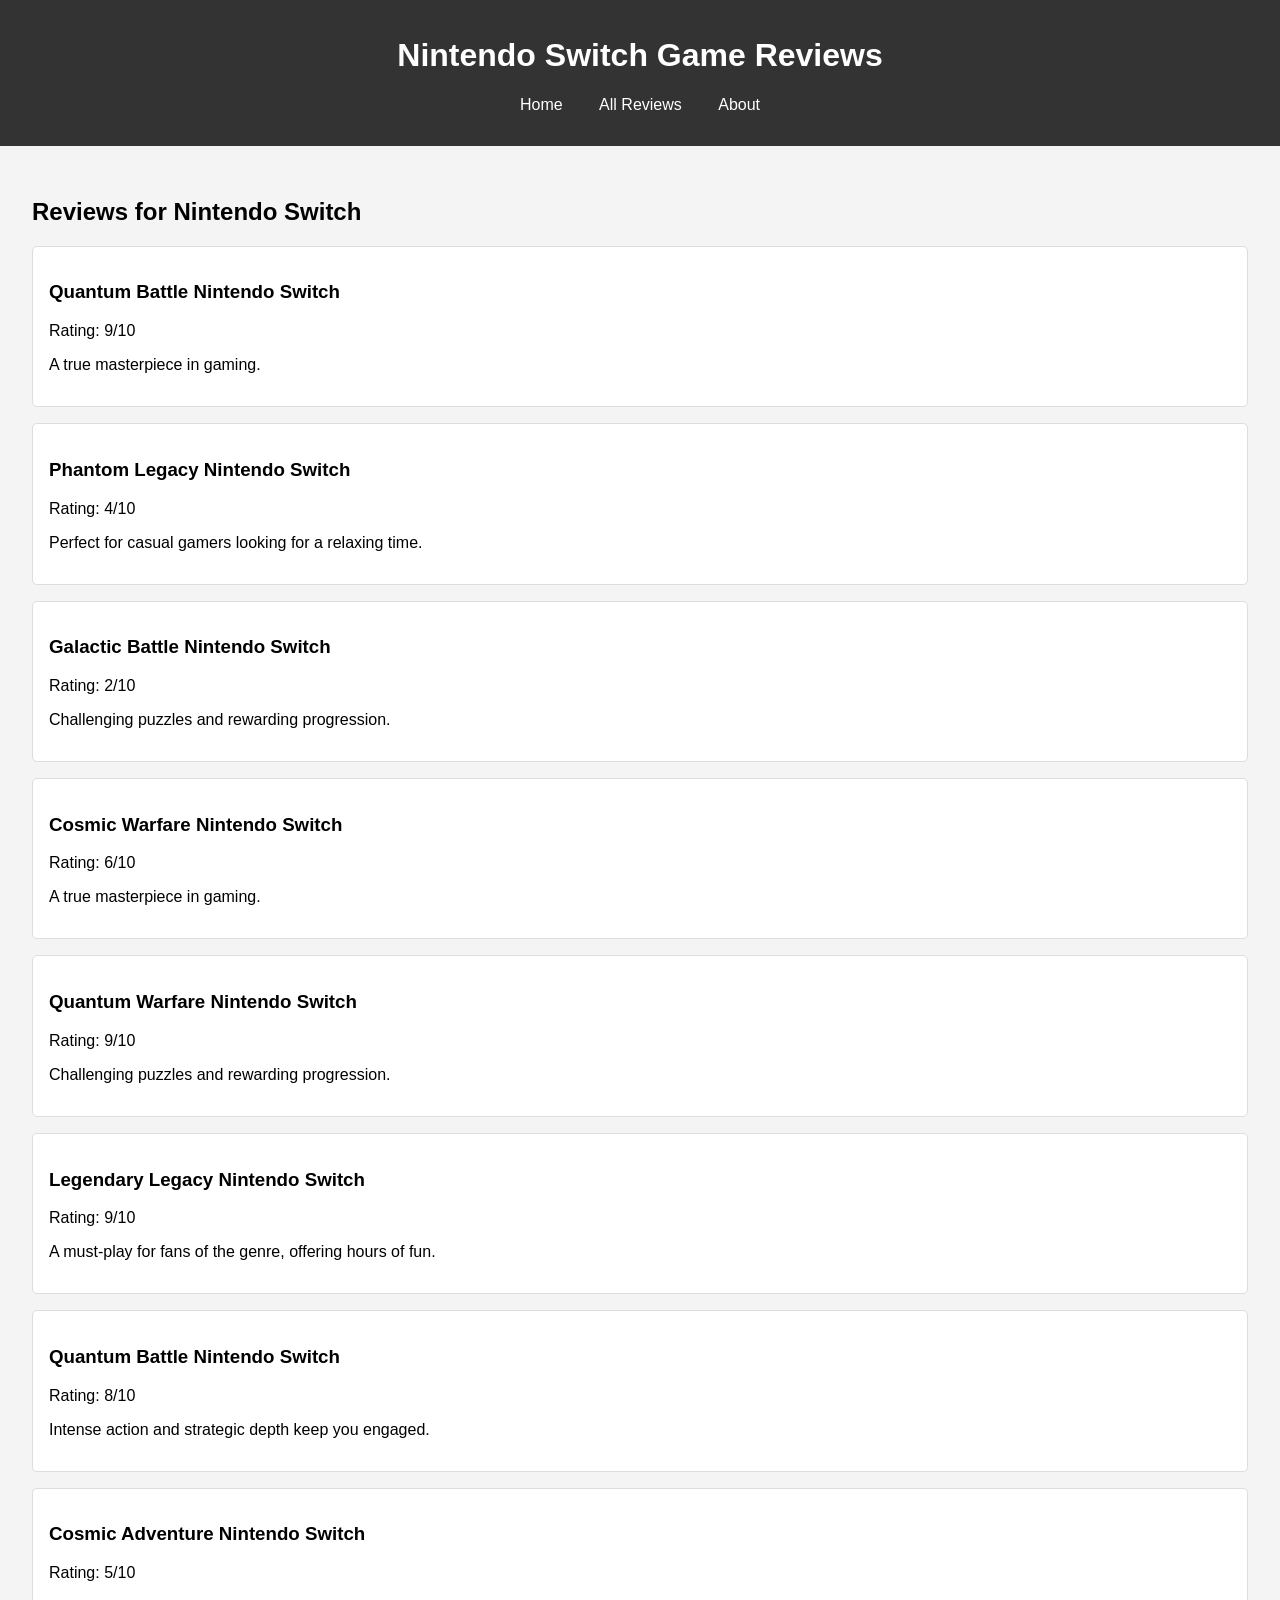
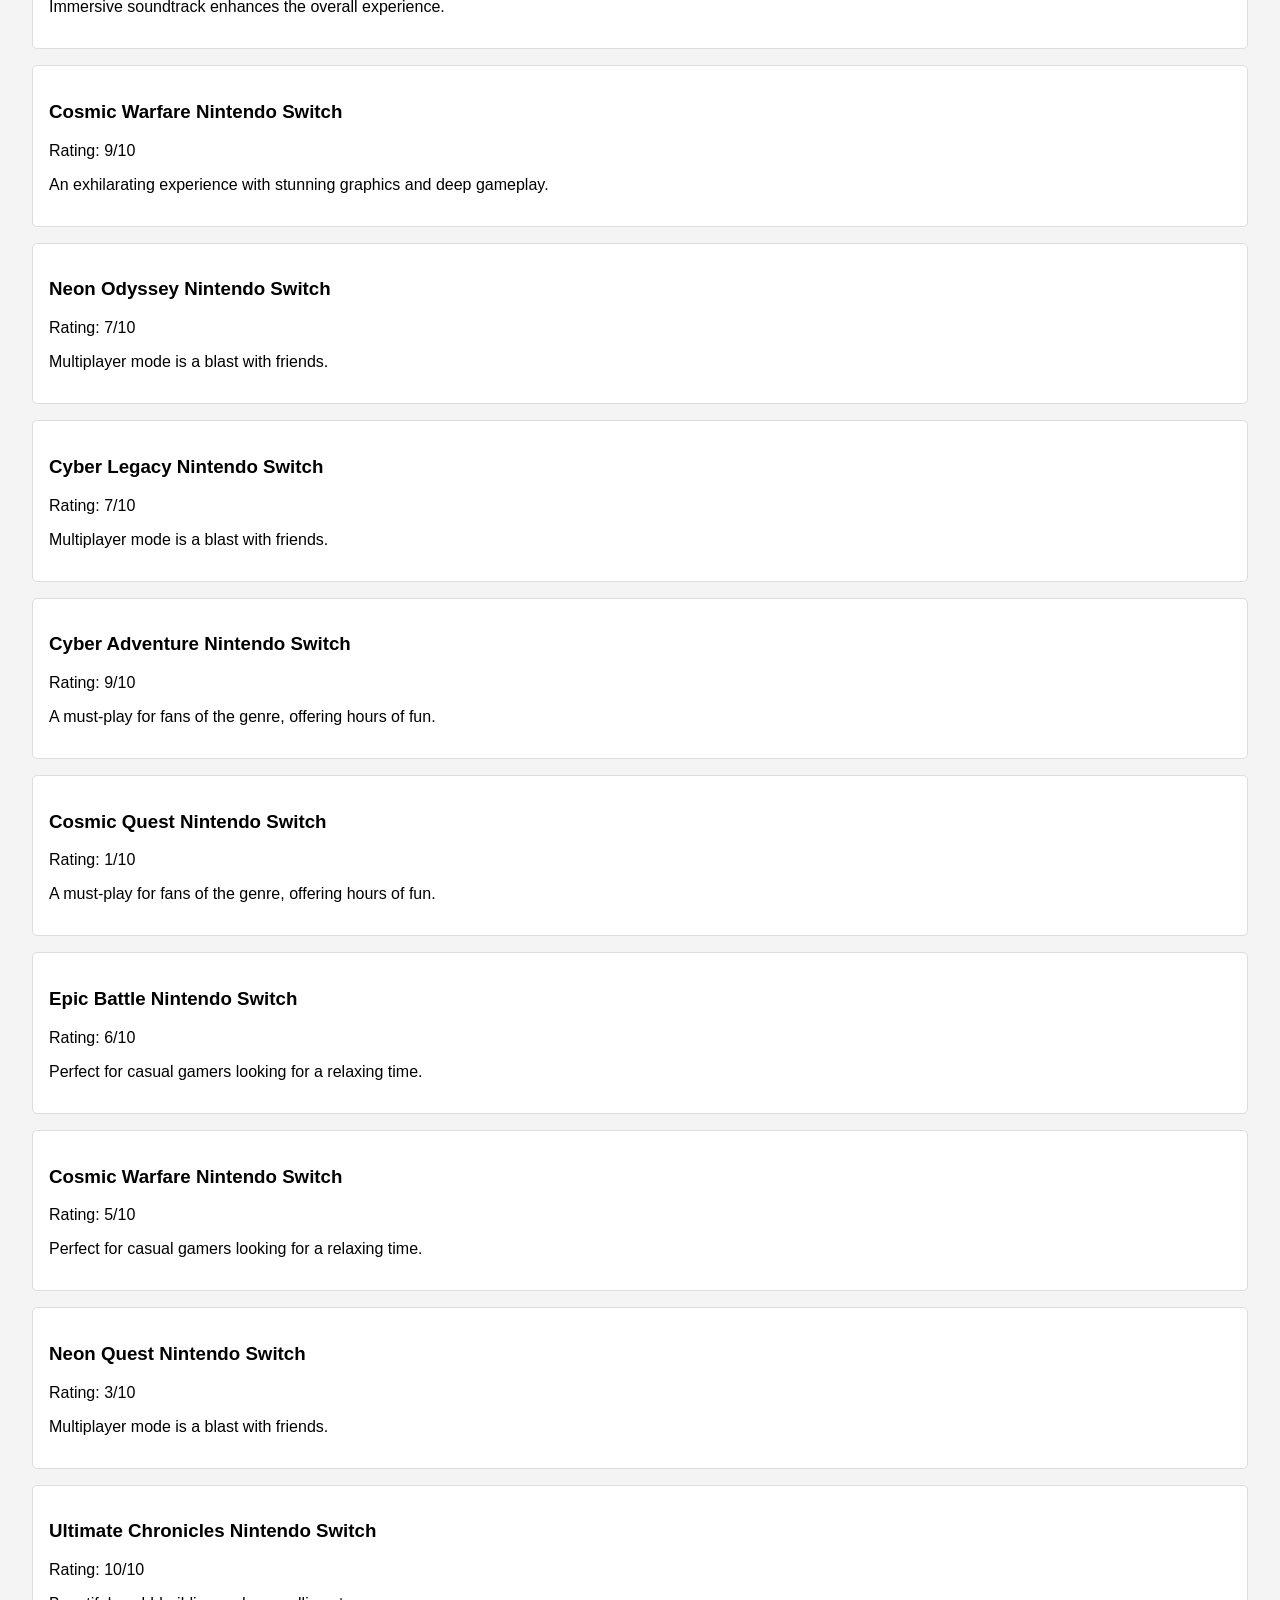
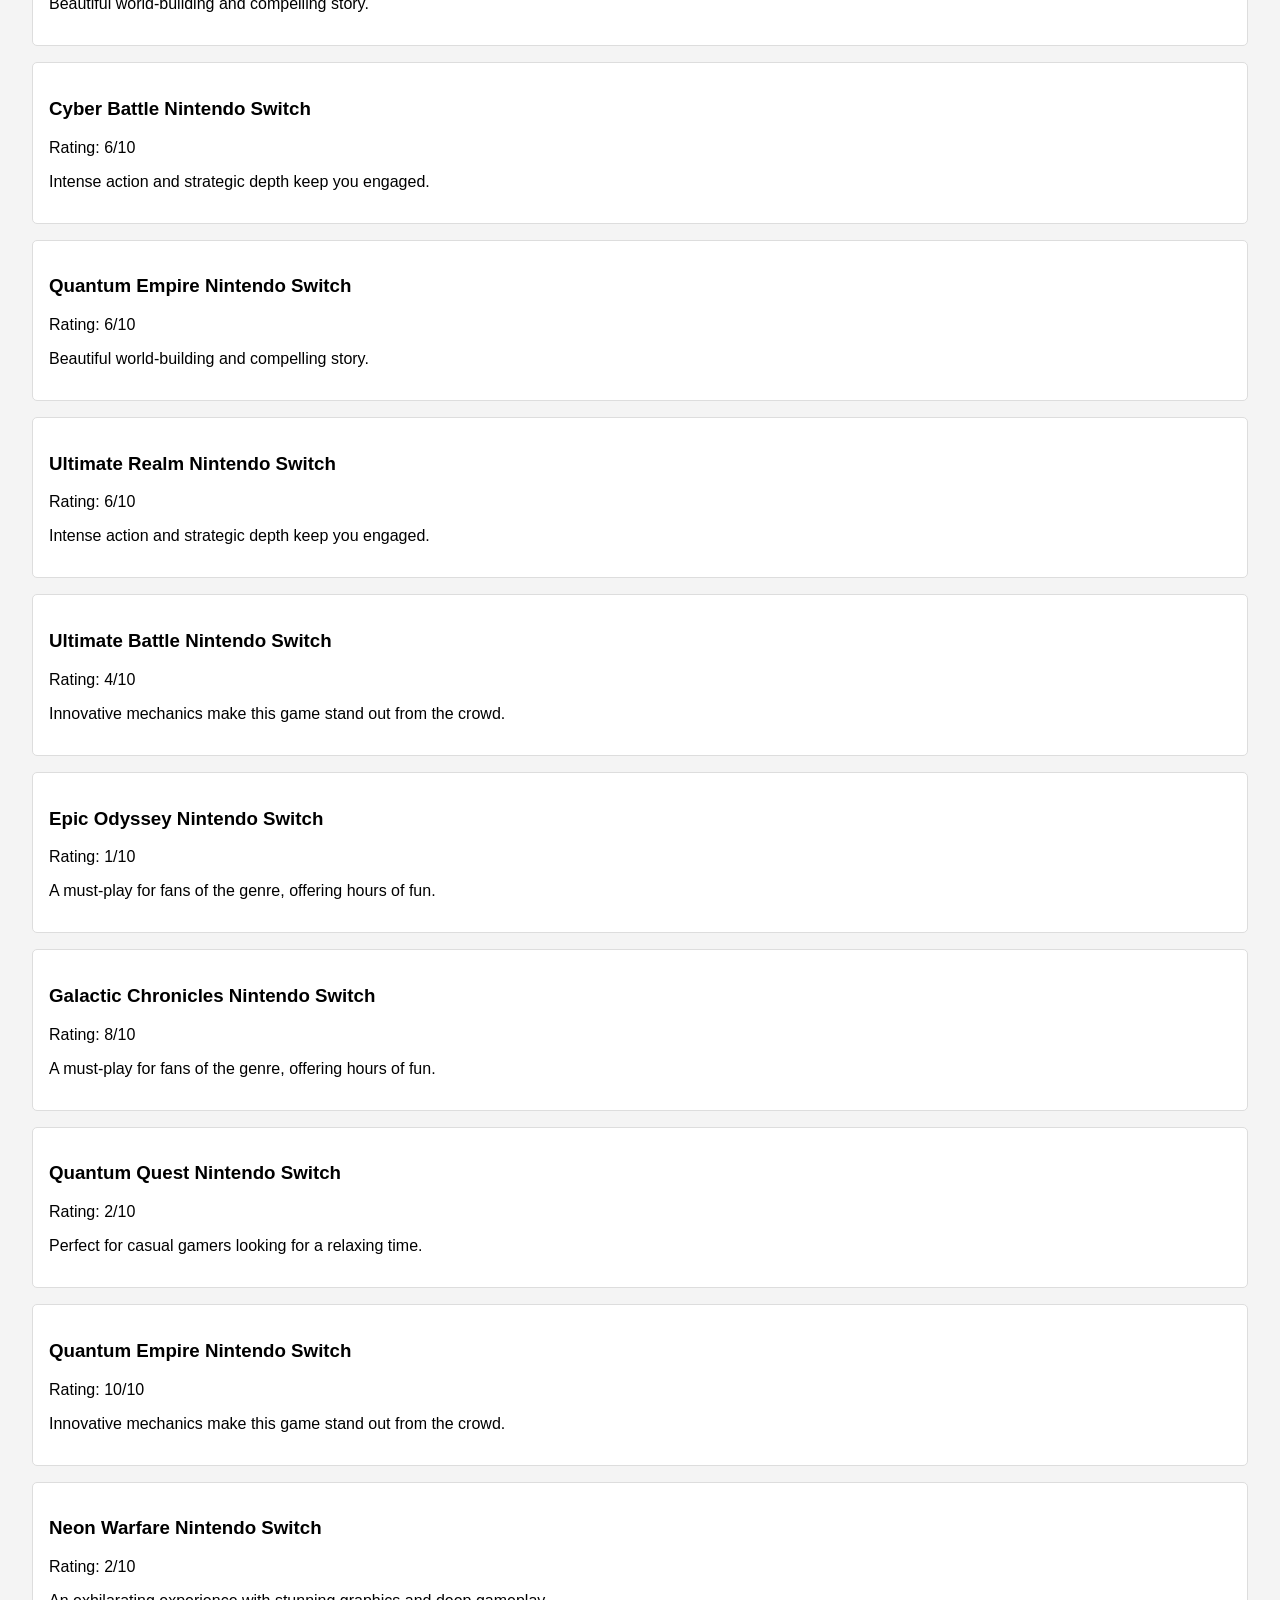
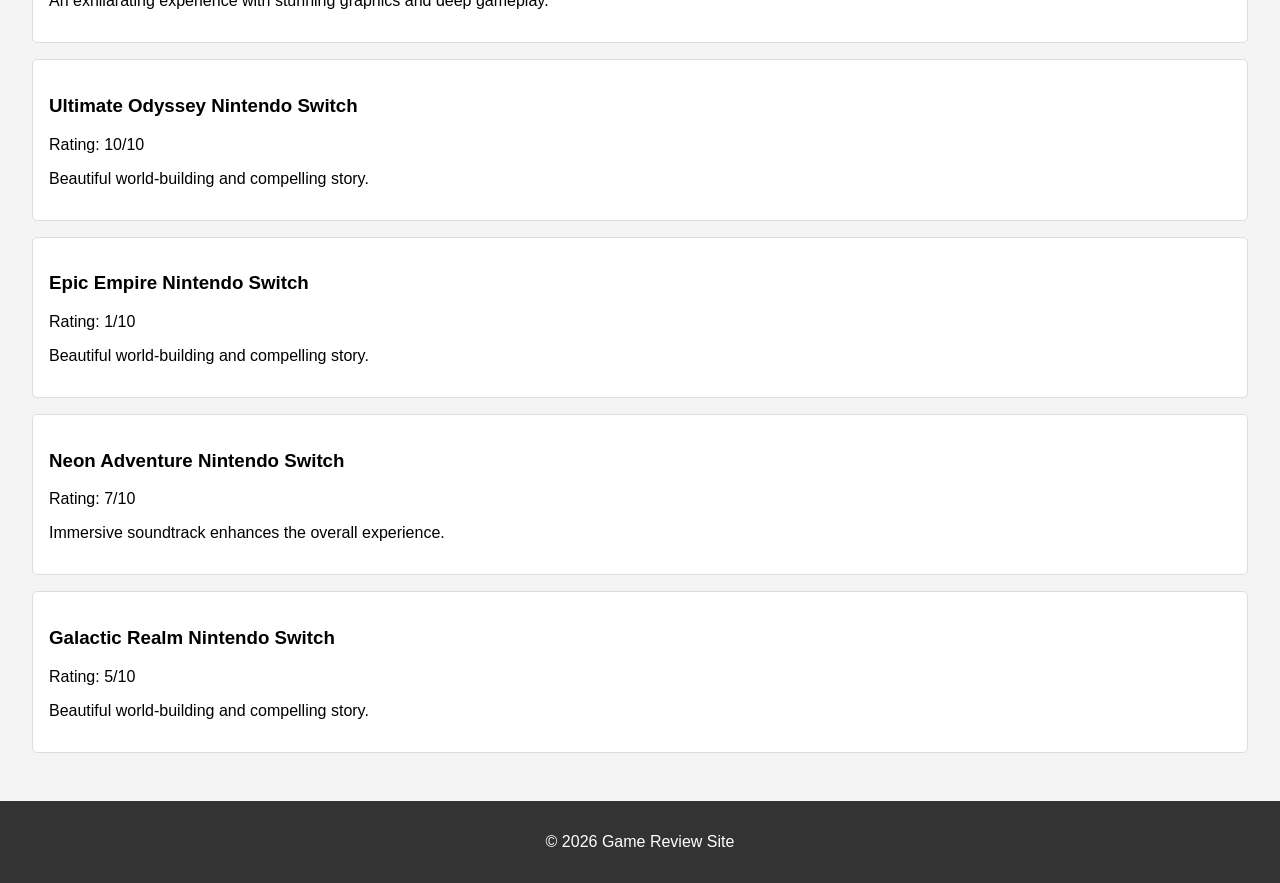
==== nintendoswitch.html @ 81120675 "Add 30 game reviews for each console: PS5, Xbox Series X/S, Nintendo Switch, Nintendo Switch 2, PC" ====
﻿<!DOCTYPE html>
<html lang="en">
<head>
    <meta charset="UTF-8">
    <meta name="viewport" content="width=device-width, initial-scale=1.0">
    <title>Nintendo Switch Reviews - Game Review Site</title>
    <link rel="stylesheet" href="style.css">
</head>
<body>
    <header>
        <h1>Nintendo Switch Game Reviews</h1>
        <nav>
            <ul>
                <li><a href="index.html">Home</a></li>
                <li><a href="reviews.html">All Reviews</a></li>
                <li><a href="about.html">About</a></li>
            </ul>
        </nav>
    </header>
    <main>
        <h2>Reviews for Nintendo Switch</h2>        <div class="review-card">
            <h3>Quantum Battle Nintendo Switch</h3>
            <p>Rating: 9/10</p>
            <p>A true masterpiece in gaming.</p>
        </div>        <div class="review-card">
            <h3>Phantom Legacy Nintendo Switch</h3>
            <p>Rating: 4/10</p>
            <p>Perfect for casual gamers looking for a relaxing time.</p>
        </div>        <div class="review-card">
            <h3>Galactic Battle Nintendo Switch</h3>
            <p>Rating: 2/10</p>
            <p>Challenging puzzles and rewarding progression.</p>
        </div>        <div class="review-card">
            <h3>Cosmic Warfare Nintendo Switch</h3>
            <p>Rating: 6/10</p>
            <p>A true masterpiece in gaming.</p>
        </div>        <div class="review-card">
            <h3>Quantum Warfare Nintendo Switch</h3>
            <p>Rating: 9/10</p>
            <p>Challenging puzzles and rewarding progression.</p>
        </div>        <div class="review-card">
            <h3>Legendary Legacy Nintendo Switch</h3>
            <p>Rating: 9/10</p>
            <p>A must-play for fans of the genre, offering hours of fun.</p>
        </div>        <div class="review-card">
            <h3>Quantum Battle Nintendo Switch</h3>
            <p>Rating: 8/10</p>
            <p>Intense action and strategic depth keep you engaged.</p>
        </div>        <div class="review-card">
            <h3>Cosmic Adventure Nintendo Switch</h3>
            <p>Rating: 5/10</p>
            <p>Immersive soundtrack enhances the overall experience.</p>
        </div>        <div class="review-card">
            <h3>Cosmic Warfare Nintendo Switch</h3>
            <p>Rating: 9/10</p>
            <p>An exhilarating experience with stunning graphics and deep gameplay.</p>
        </div>        <div class="review-card">
            <h3>Neon Odyssey Nintendo Switch</h3>
            <p>Rating: 7/10</p>
            <p>Multiplayer mode is a blast with friends.</p>
        </div>        <div class="review-card">
            <h3>Cyber Legacy Nintendo Switch</h3>
            <p>Rating: 7/10</p>
            <p>Multiplayer mode is a blast with friends.</p>
        </div>        <div class="review-card">
            <h3>Cyber Adventure Nintendo Switch</h3>
            <p>Rating: 9/10</p>
            <p>A must-play for fans of the genre, offering hours of fun.</p>
        </div>        <div class="review-card">
            <h3>Cosmic Quest Nintendo Switch</h3>
            <p>Rating: 1/10</p>
            <p>A must-play for fans of the genre, offering hours of fun.</p>
        </div>        <div class="review-card">
            <h3>Epic Battle Nintendo Switch</h3>
            <p>Rating: 6/10</p>
            <p>Perfect for casual gamers looking for a relaxing time.</p>
        </div>        <div class="review-card">
            <h3>Cosmic Warfare Nintendo Switch</h3>
            <p>Rating: 5/10</p>
            <p>Perfect for casual gamers looking for a relaxing time.</p>
        </div>        <div class="review-card">
            <h3>Neon Quest Nintendo Switch</h3>
            <p>Rating: 3/10</p>
            <p>Multiplayer mode is a blast with friends.</p>
        </div>        <div class="review-card">
            <h3>Ultimate Chronicles Nintendo Switch</h3>
            <p>Rating: 10/10</p>
            <p>Beautiful world-building and compelling story.</p>
        </div>        <div class="review-card">
            <h3>Cyber Battle Nintendo Switch</h3>
            <p>Rating: 6/10</p>
            <p>Intense action and strategic depth keep you engaged.</p>
        </div>        <div class="review-card">
            <h3>Quantum Empire Nintendo Switch</h3>
            <p>Rating: 6/10</p>
            <p>Beautiful world-building and compelling story.</p>
        </div>        <div class="review-card">
            <h3>Ultimate Realm Nintendo Switch</h3>
            <p>Rating: 6/10</p>
            <p>Intense action and strategic depth keep you engaged.</p>
        </div>        <div class="review-card">
            <h3>Ultimate Battle Nintendo Switch</h3>
            <p>Rating: 4/10</p>
            <p>Innovative mechanics make this game stand out from the crowd.</p>
        </div>        <div class="review-card">
            <h3>Epic Odyssey Nintendo Switch</h3>
            <p>Rating: 1/10</p>
            <p>A must-play for fans of the genre, offering hours of fun.</p>
        </div>        <div class="review-card">
            <h3>Galactic Chronicles Nintendo Switch</h3>
            <p>Rating: 8/10</p>
            <p>A must-play for fans of the genre, offering hours of fun.</p>
        </div>        <div class="review-card">
            <h3>Quantum Quest Nintendo Switch</h3>
            <p>Rating: 2/10</p>
            <p>Perfect for casual gamers looking for a relaxing time.</p>
        </div>        <div class="review-card">
            <h3>Quantum Empire Nintendo Switch</h3>
            <p>Rating: 10/10</p>
            <p>Innovative mechanics make this game stand out from the crowd.</p>
        </div>        <div class="review-card">
            <h3>Neon Warfare Nintendo Switch</h3>
            <p>Rating: 2/10</p>
            <p>An exhilarating experience with stunning graphics and deep gameplay.</p>
        </div>        <div class="review-card">
            <h3>Ultimate Odyssey Nintendo Switch</h3>
            <p>Rating: 10/10</p>
            <p>Beautiful world-building and compelling story.</p>
        </div>        <div class="review-card">
            <h3>Epic Empire Nintendo Switch</h3>
            <p>Rating: 1/10</p>
            <p>Beautiful world-building and compelling story.</p>
        </div>        <div class="review-card">
            <h3>Neon Adventure Nintendo Switch</h3>
            <p>Rating: 7/10</p>
            <p>Immersive soundtrack enhances the overall experience.</p>
        </div>        <div class="review-card">
            <h3>Galactic Realm Nintendo Switch</h3>
            <p>Rating: 5/10</p>
            <p>Beautiful world-building and compelling story.</p>
        </div>    </main>
    <footer>
        <p>&copy; 2026 Game Review Site</p>
    </footer>
    <script src="script.js"></script>
</body>
</html>
---- style.css ----
body {
    font-family: Arial, sans-serif;
    margin: 0;
    padding: 0;
    background-color: #f4f4f4;
}

header {
    background-color: #333;
    color: white;
    padding: 1rem;
    text-align: center;
}

nav ul {
    list-style: none;
    padding: 0;
}

nav ul li {
    display: inline;
    margin: 0 1rem;
}

nav a {
    color: white;
    text-decoration: none;
}

main {
    padding: 2rem;
}

#hero {
    background-color: #007bff;
    color: white;
    text-align: center;
    padding: 2rem;
    margin-bottom: 2rem;
}

.review-card {
    background: white;
    border: 1px solid #ddd;
    padding: 1rem;
    margin: 1rem 0;
    border-radius: 5px;
}

footer {
    text-align: center;
    padding: 1rem;
    background-color: #333;
    color: white;
}
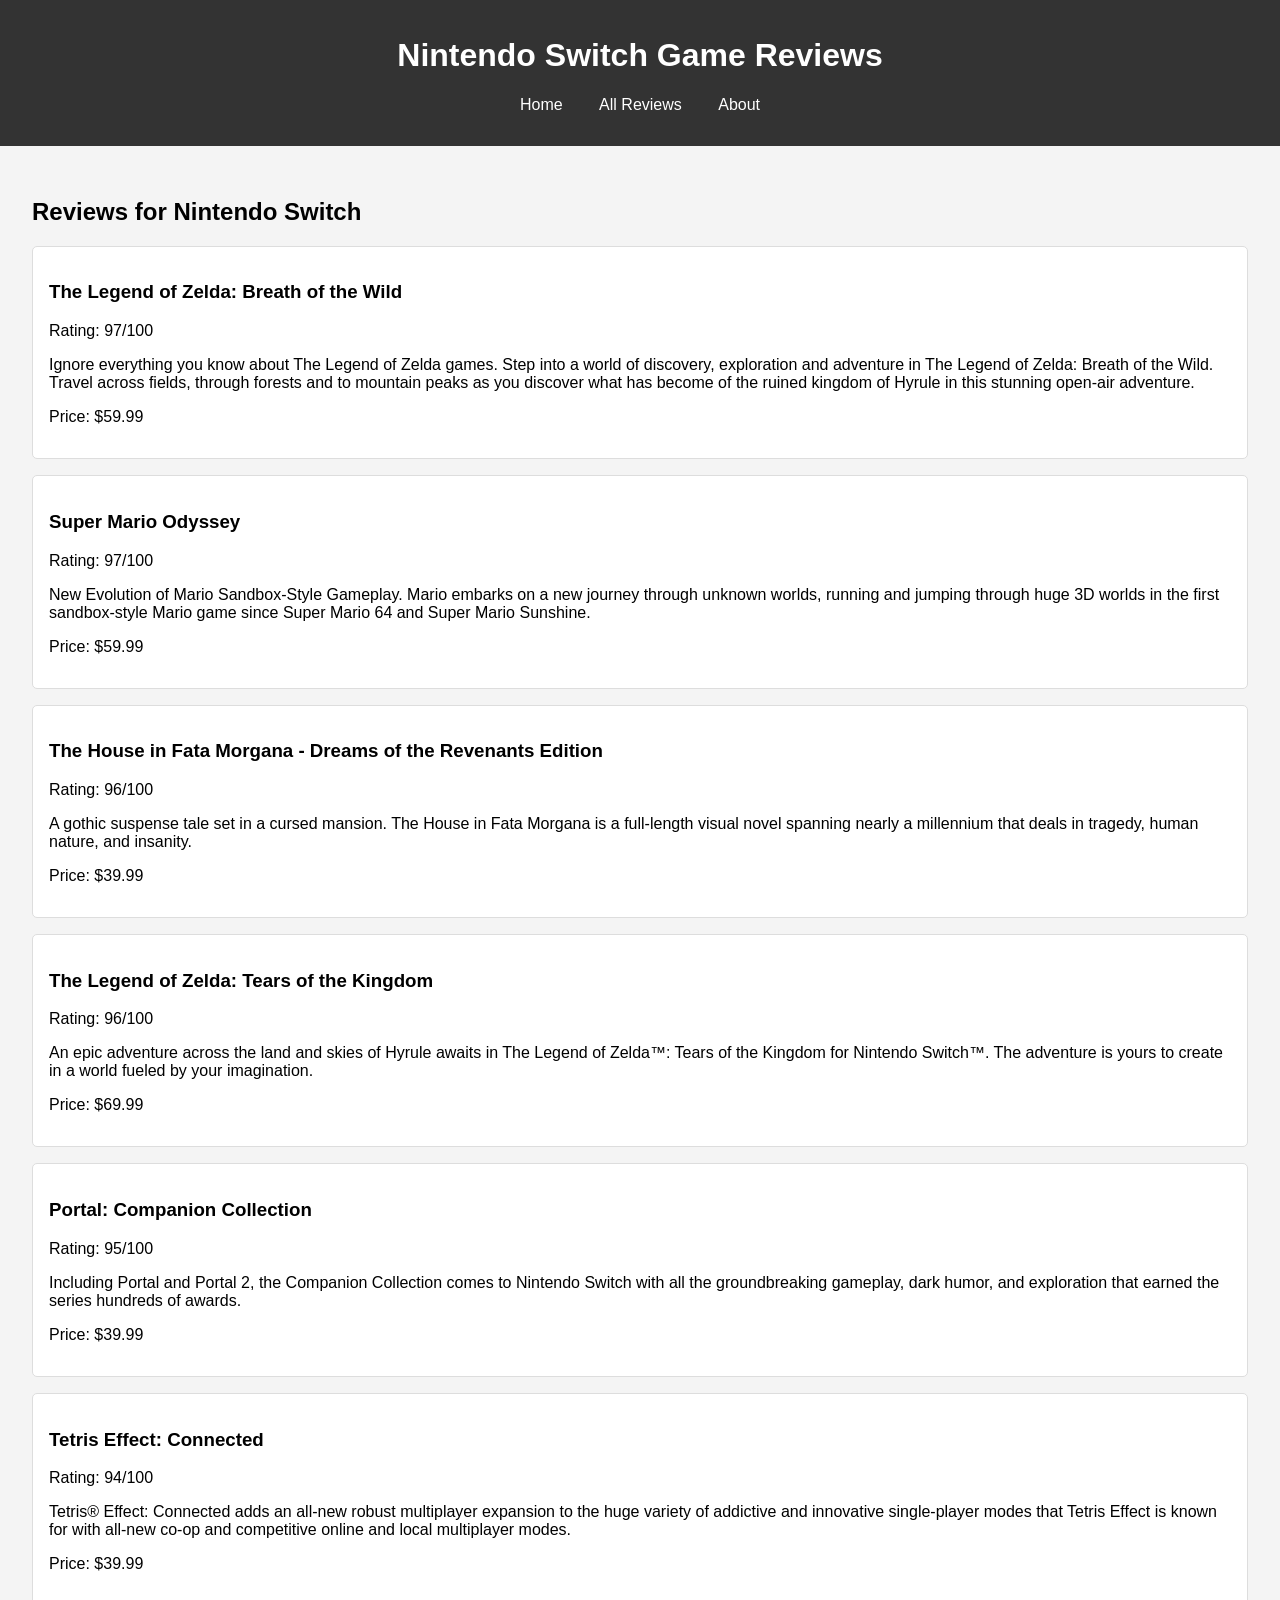
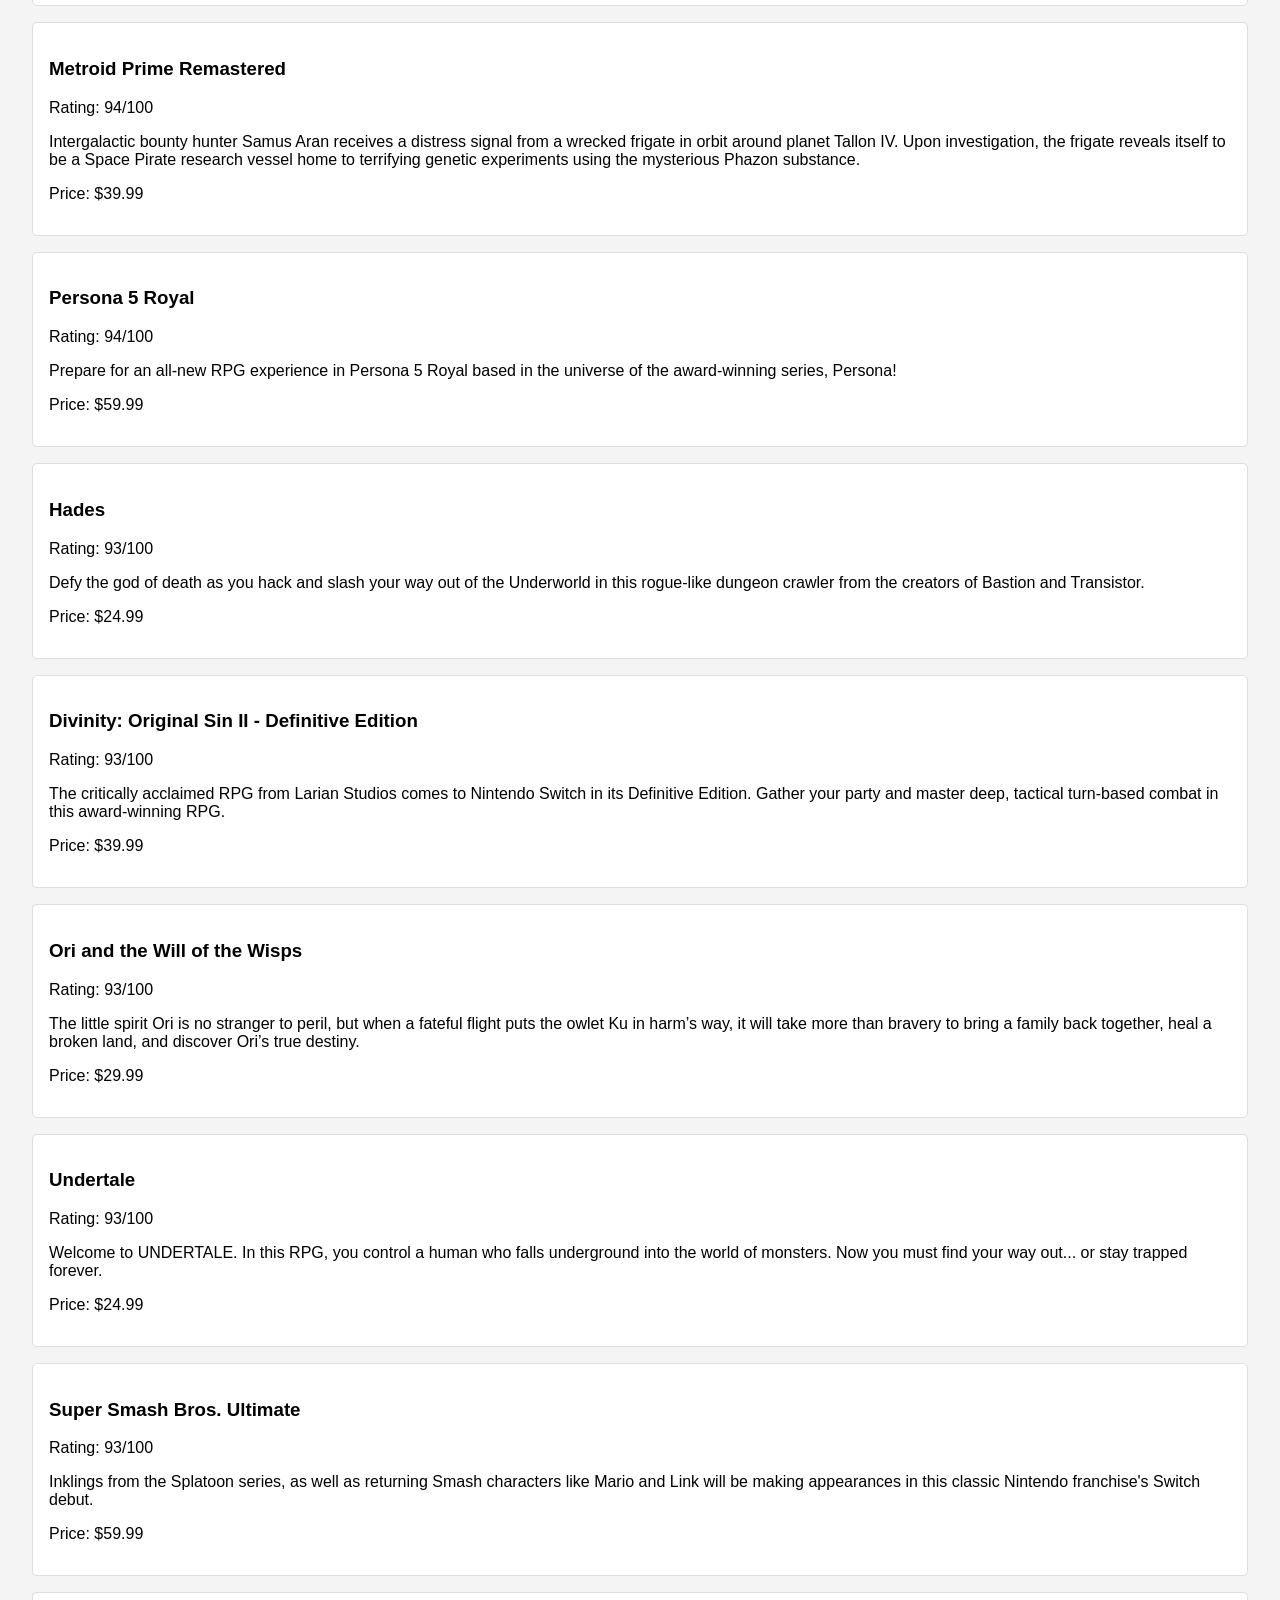
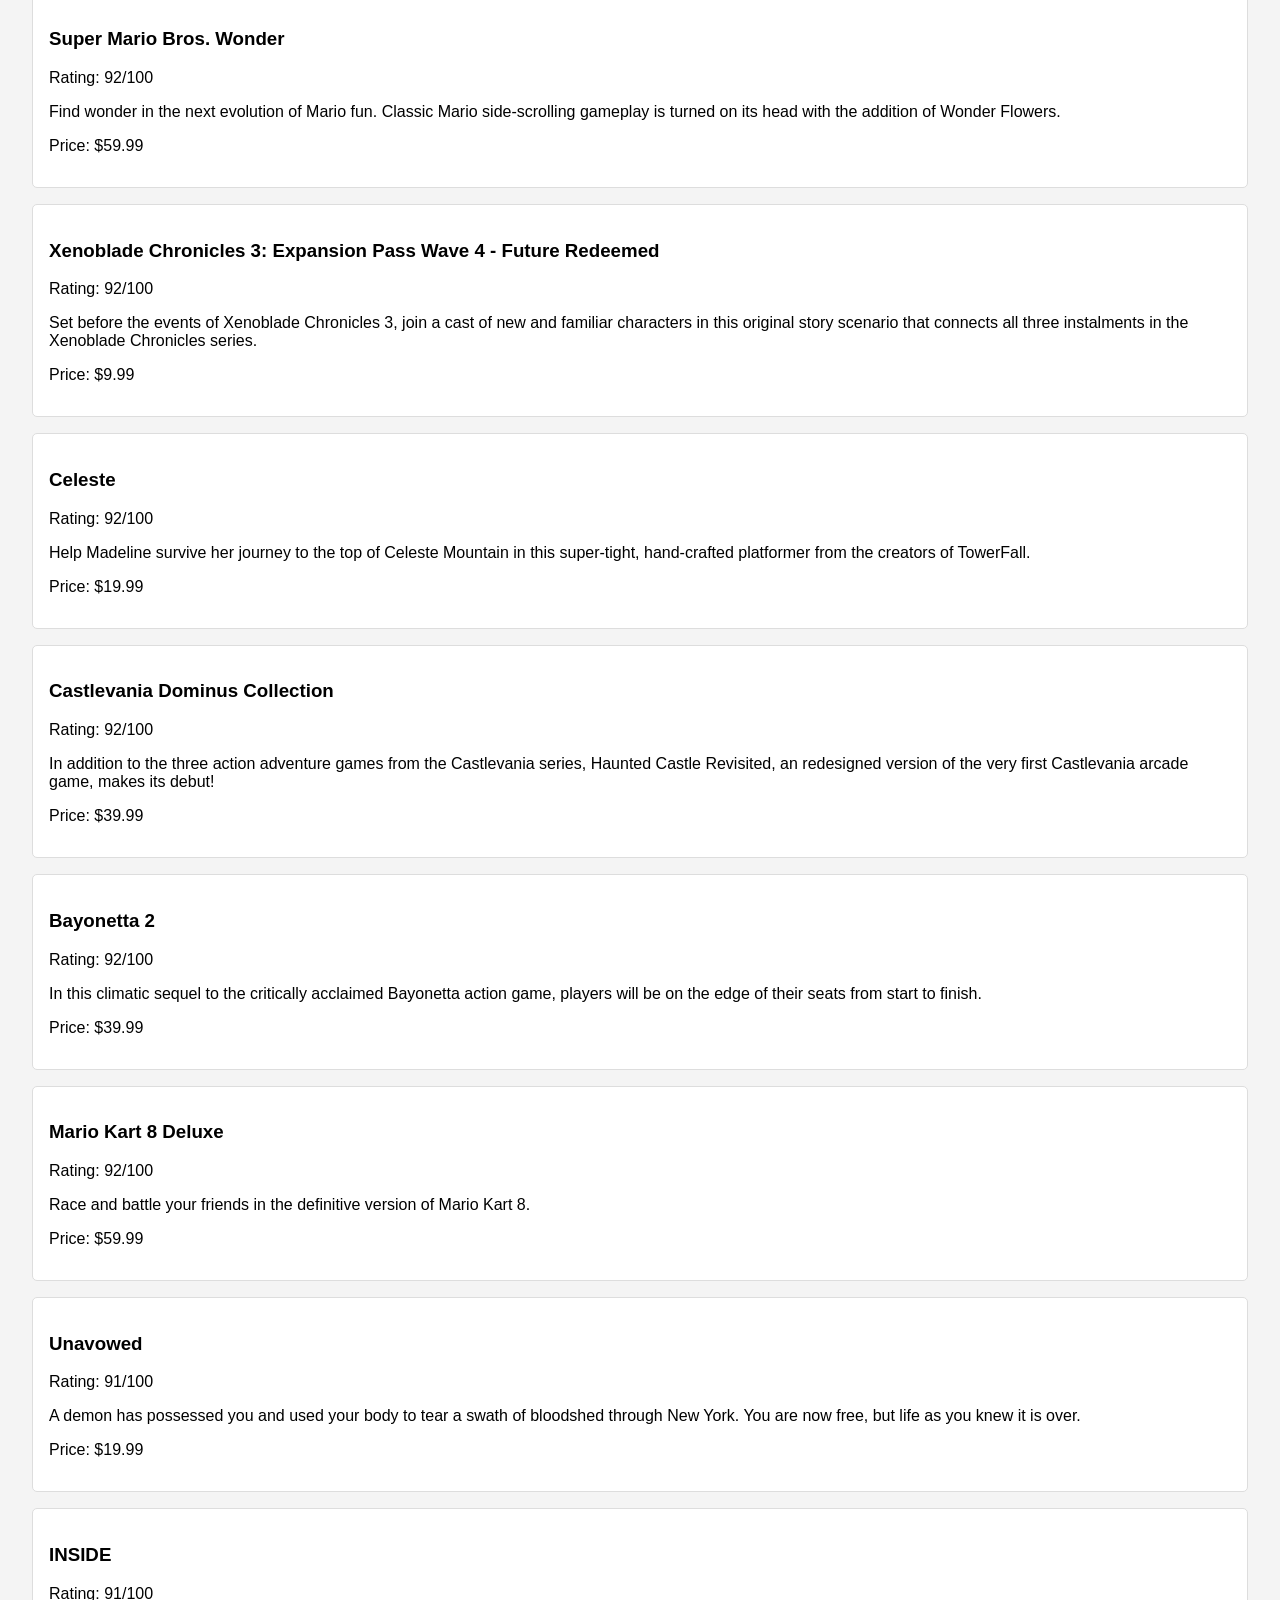
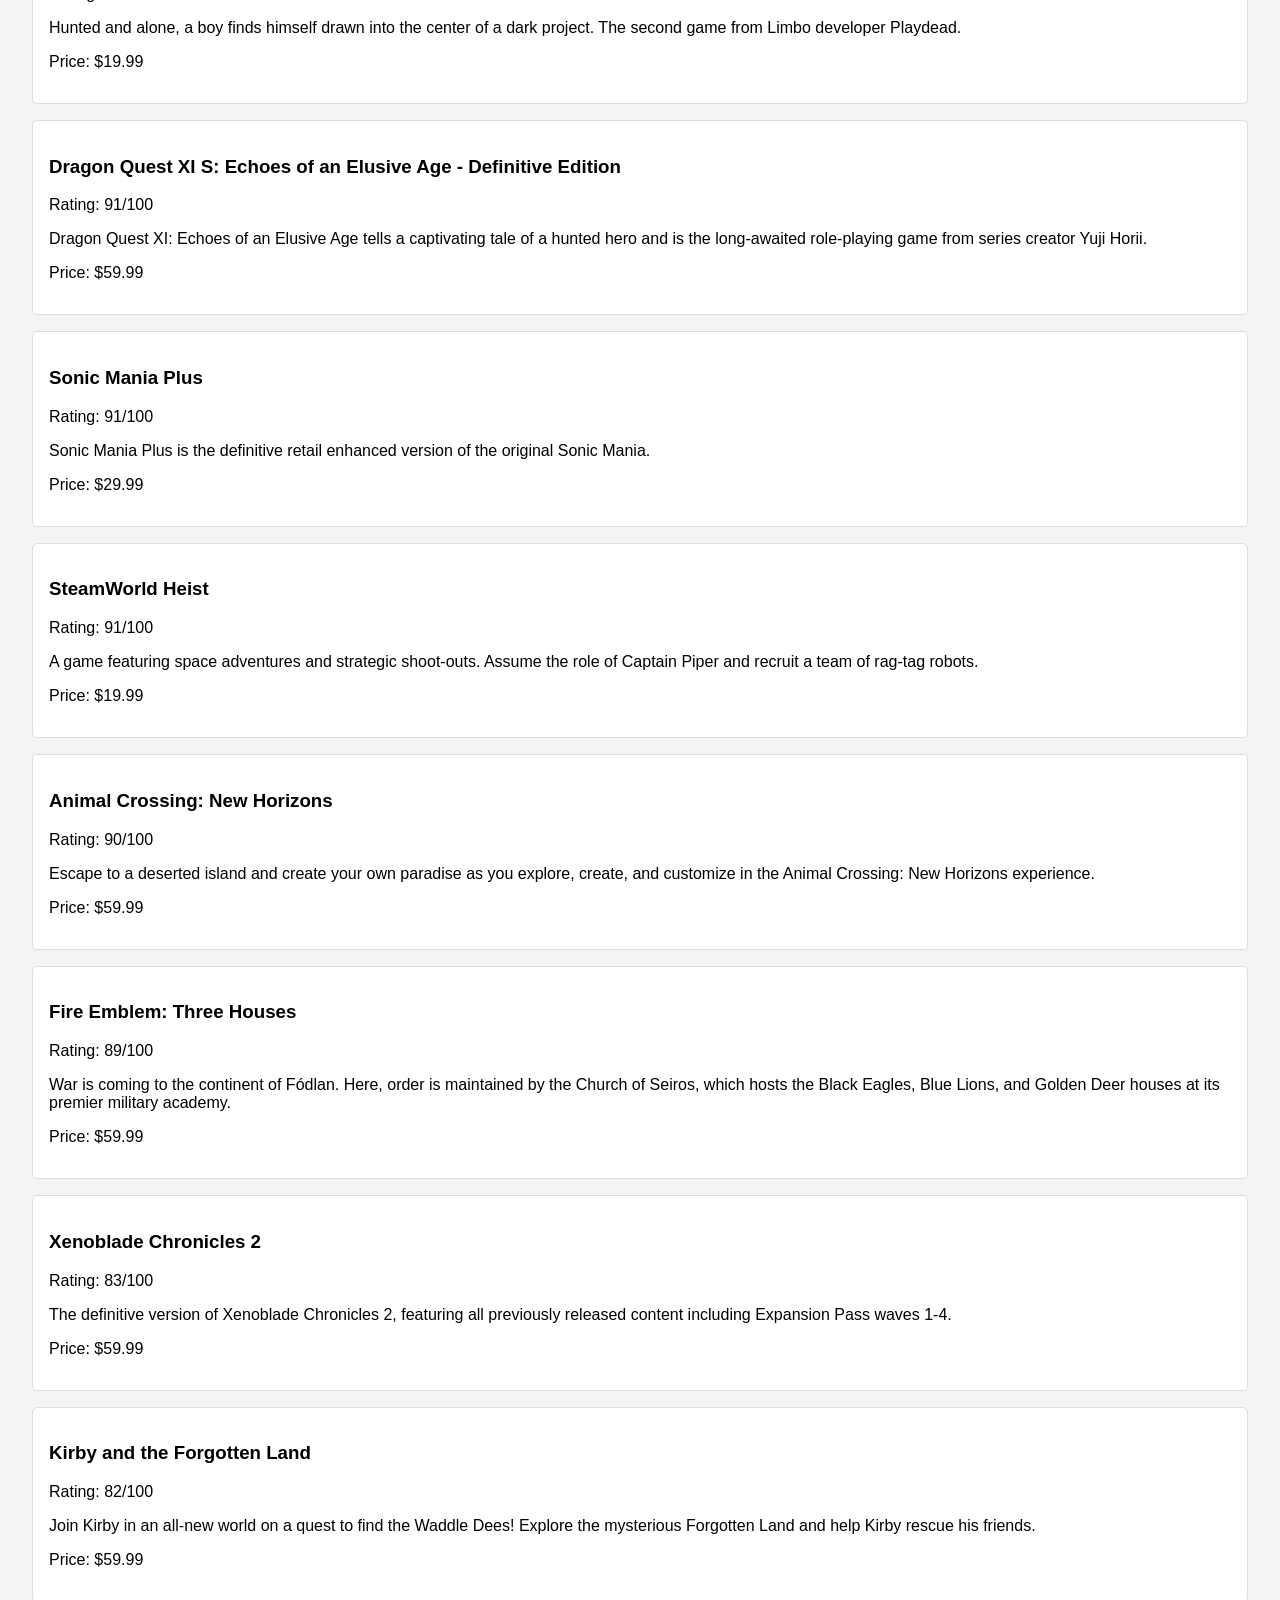
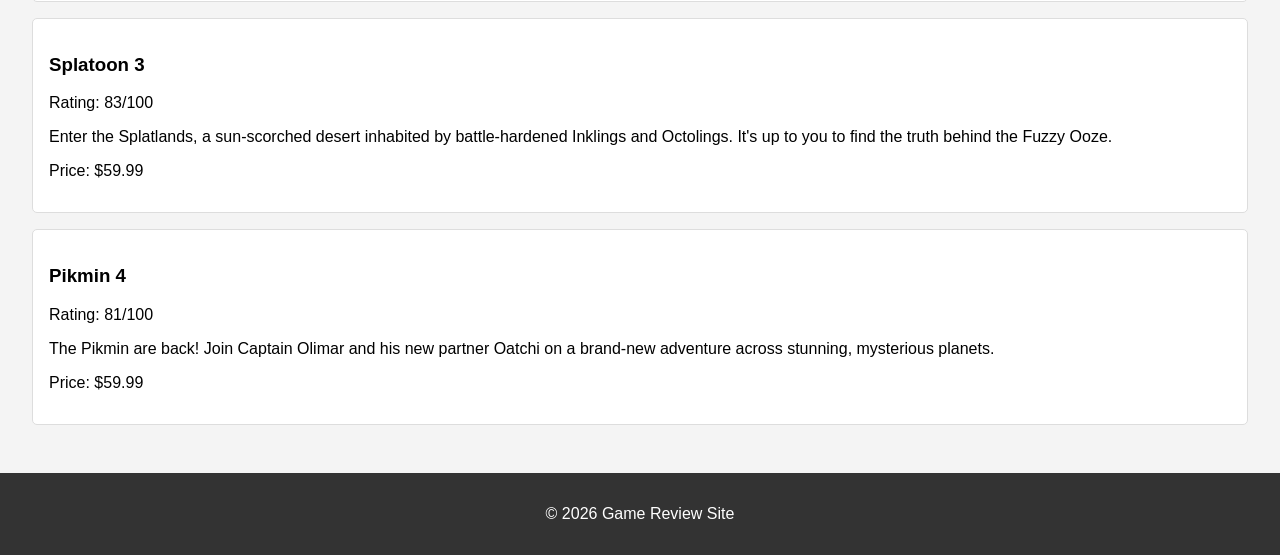
==== commit ddea8cb9: "Update all console review pages with actual games, reviews, descriptions, and prices" ====
--- a/nintendoswitch.html
+++ b/nintendoswitch.html
@@ -18,127 +18,188 @@
         </nav>
     </header>
     <main>
-        <h2>Reviews for Nintendo Switch</h2>        <div class="review-card">
-            <h3>Quantum Battle Nintendo Switch</h3>
-            <p>Rating: 9/10</p>
-            <p>A true masterpiece in gaming.</p>
-        </div>        <div class="review-card">
-            <h3>Phantom Legacy Nintendo Switch</h3>
-            <p>Rating: 4/10</p>
-            <p>Perfect for casual gamers looking for a relaxing time.</p>
-        </div>        <div class="review-card">
-            <h3>Galactic Battle Nintendo Switch</h3>
-            <p>Rating: 2/10</p>
-            <p>Challenging puzzles and rewarding progression.</p>
-        </div>        <div class="review-card">
-            <h3>Cosmic Warfare Nintendo Switch</h3>
-            <p>Rating: 6/10</p>
-            <p>A true masterpiece in gaming.</p>
-        </div>        <div class="review-card">
-            <h3>Quantum Warfare Nintendo Switch</h3>
-            <p>Rating: 9/10</p>
-            <p>Challenging puzzles and rewarding progression.</p>
-        </div>        <div class="review-card">
-            <h3>Legendary Legacy Nintendo Switch</h3>
-            <p>Rating: 9/10</p>
-            <p>A must-play for fans of the genre, offering hours of fun.</p>
-        </div>        <div class="review-card">
-            <h3>Quantum Battle Nintendo Switch</h3>
-            <p>Rating: 8/10</p>
-            <p>Intense action and strategic depth keep you engaged.</p>
-        </div>        <div class="review-card">
-            <h3>Cosmic Adventure Nintendo Switch</h3>
-            <p>Rating: 5/10</p>
-            <p>Immersive soundtrack enhances the overall experience.</p>
-        </div>        <div class="review-card">
-            <h3>Cosmic Warfare Nintendo Switch</h3>
-            <p>Rating: 9/10</p>
-            <p>An exhilarating experience with stunning graphics and deep gameplay.</p>
-        </div>        <div class="review-card">
-            <h3>Neon Odyssey Nintendo Switch</h3>
-            <p>Rating: 7/10</p>
-            <p>Multiplayer mode is a blast with friends.</p>
-        </div>        <div class="review-card">
-            <h3>Cyber Legacy Nintendo Switch</h3>
-            <p>Rating: 7/10</p>
-            <p>Multiplayer mode is a blast with friends.</p>
-        </div>        <div class="review-card">
-            <h3>Cyber Adventure Nintendo Switch</h3>
-            <p>Rating: 9/10</p>
-            <p>A must-play for fans of the genre, offering hours of fun.</p>
-        </div>        <div class="review-card">
-            <h3>Cosmic Quest Nintendo Switch</h3>
-            <p>Rating: 1/10</p>
-            <p>A must-play for fans of the genre, offering hours of fun.</p>
-        </div>        <div class="review-card">
-            <h3>Epic Battle Nintendo Switch</h3>
-            <p>Rating: 6/10</p>
-            <p>Perfect for casual gamers looking for a relaxing time.</p>
-        </div>        <div class="review-card">
-            <h3>Cosmic Warfare Nintendo Switch</h3>
-            <p>Rating: 5/10</p>
-            <p>Perfect for casual gamers looking for a relaxing time.</p>
-        </div>        <div class="review-card">
-            <h3>Neon Quest Nintendo Switch</h3>
-            <p>Rating: 3/10</p>
-            <p>Multiplayer mode is a blast with friends.</p>
-        </div>        <div class="review-card">
-            <h3>Ultimate Chronicles Nintendo Switch</h3>
-            <p>Rating: 10/10</p>
-            <p>Beautiful world-building and compelling story.</p>
-        </div>        <div class="review-card">
-            <h3>Cyber Battle Nintendo Switch</h3>
-            <p>Rating: 6/10</p>
-            <p>Intense action and strategic depth keep you engaged.</p>
-        </div>        <div class="review-card">
-            <h3>Quantum Empire Nintendo Switch</h3>
-            <p>Rating: 6/10</p>
-            <p>Beautiful world-building and compelling story.</p>
-        </div>        <div class="review-card">
-            <h3>Ultimate Realm Nintendo Switch</h3>
-            <p>Rating: 6/10</p>
-            <p>Intense action and strategic depth keep you engaged.</p>
-        </div>        <div class="review-card">
-            <h3>Ultimate Battle Nintendo Switch</h3>
-            <p>Rating: 4/10</p>
-            <p>Innovative mechanics make this game stand out from the crowd.</p>
-        </div>        <div class="review-card">
-            <h3>Epic Odyssey Nintendo Switch</h3>
-            <p>Rating: 1/10</p>
-            <p>A must-play for fans of the genre, offering hours of fun.</p>
-        </div>        <div class="review-card">
-            <h3>Galactic Chronicles Nintendo Switch</h3>
-            <p>Rating: 8/10</p>
-            <p>A must-play for fans of the genre, offering hours of fun.</p>
-        </div>        <div class="review-card">
-            <h3>Quantum Quest Nintendo Switch</h3>
-            <p>Rating: 2/10</p>
-            <p>Perfect for casual gamers looking for a relaxing time.</p>
-        </div>        <div class="review-card">
-            <h3>Quantum Empire Nintendo Switch</h3>
-            <p>Rating: 10/10</p>
-            <p>Innovative mechanics make this game stand out from the crowd.</p>
-        </div>        <div class="review-card">
-            <h3>Neon Warfare Nintendo Switch</h3>
-            <p>Rating: 2/10</p>
-            <p>An exhilarating experience with stunning graphics and deep gameplay.</p>
-        </div>        <div class="review-card">
-            <h3>Ultimate Odyssey Nintendo Switch</h3>
-            <p>Rating: 10/10</p>
-            <p>Beautiful world-building and compelling story.</p>
-        </div>        <div class="review-card">
-            <h3>Epic Empire Nintendo Switch</h3>
-            <p>Rating: 1/10</p>
-            <p>Beautiful world-building and compelling story.</p>
-        </div>        <div class="review-card">
-            <h3>Neon Adventure Nintendo Switch</h3>
-            <p>Rating: 7/10</p>
-            <p>Immersive soundtrack enhances the overall experience.</p>
-        </div>        <div class="review-card">
-            <h3>Galactic Realm Nintendo Switch</h3>
-            <p>Rating: 5/10</p>
-            <p>Beautiful world-building and compelling story.</p>
-        </div>    </main>
+        <h2>Reviews for Nintendo Switch</h2>
+<div class="review-card">
+<h3>The Legend of Zelda: Breath of the Wild</h3>
+<p>Rating: 97/100</p>
+<p>Ignore everything you know about The Legend of Zelda games. Step into a world of discovery, exploration and adventure in The Legend of Zelda: Breath of the Wild. Travel across fields, through forests and to mountain peaks as you discover what has become of the ruined kingdom of Hyrule in this stunning open-air adventure.</p>
+<p>Price: $59.99</p>
+</div>
+<div class="review-card">
+<h3>Super Mario Odyssey</h3>
+<p>Rating: 97/100</p>
+<p>New Evolution of Mario Sandbox-Style Gameplay. Mario embarks on a new journey through unknown worlds, running and jumping through huge 3D worlds in the first sandbox-style Mario game since Super Mario 64 and Super Mario Sunshine.</p>
+<p>Price: $59.99</p>
+</div>
+<div class="review-card">
+<h3>The House in Fata Morgana - Dreams of the Revenants Edition</h3>
+<p>Rating: 96/100</p>
+<p>A gothic suspense tale set in a cursed mansion. The House in Fata Morgana is a full-length visual novel spanning nearly a millennium that deals in tragedy, human nature, and insanity.</p>
+<p>Price: $39.99</p>
+</div>
+<div class="review-card">
+<h3>The Legend of Zelda: Tears of the Kingdom</h3>
+<p>Rating: 96/100</p>
+<p>An epic adventure across the land and skies of Hyrule awaits in The Legend of Zelda™: Tears of the Kingdom for Nintendo Switch™. The adventure is yours to create in a world fueled by your imagination.</p>
+<p>Price: $69.99</p>
+</div>
+<div class="review-card">
+<h3>Portal: Companion Collection</h3>
+<p>Rating: 95/100</p>
+<p>Including Portal and Portal 2, the Companion Collection comes to Nintendo Switch with all the groundbreaking gameplay, dark humor, and exploration that earned the series hundreds of awards.</p>
+<p>Price: $39.99</p>
+</div>
+<div class="review-card">
+<h3>Tetris Effect: Connected</h3>
+<p>Rating: 94/100</p>
+<p>Tetris® Effect: Connected adds an all-new robust multiplayer expansion to the huge variety of addictive and innovative single-player modes that Tetris Effect is known for with all-new co-op and competitive online and local multiplayer modes.</p>
+<p>Price: $39.99</p>
+</div>
+<div class="review-card">
+<h3>Metroid Prime Remastered</h3>
+<p>Rating: 94/100</p>
+<p>Intergalactic bounty hunter Samus Aran receives a distress signal from a wrecked frigate in orbit around planet Tallon IV. Upon investigation, the frigate reveals itself to be a Space Pirate research vessel home to terrifying genetic experiments using the mysterious Phazon substance.</p>
+<p>Price: $39.99</p>
+</div>
+<div class="review-card">
+<h3>Persona 5 Royal</h3>
+<p>Rating: 94/100</p>
+<p>Prepare for an all-new RPG experience in Persona 5 Royal based in the universe of the award-winning series, Persona!</p>
+<p>Price: $59.99</p>
+</div>
+<div class="review-card">
+<h3>Hades</h3>
+<p>Rating: 93/100</p>
+<p>Defy the god of death as you hack and slash your way out of the Underworld in this rogue-like dungeon crawler from the creators of Bastion and Transistor.</p>
+<p>Price: $24.99</p>
+</div>
+<div class="review-card">
+<h3>Divinity: Original Sin II - Definitive Edition</h3>
+<p>Rating: 93/100</p>
+<p>The critically acclaimed RPG from Larian Studios comes to Nintendo Switch in its Definitive Edition. Gather your party and master deep, tactical turn-based combat in this award-winning RPG.</p>
+<p>Price: $39.99</p>
+</div>
+<div class="review-card">
+<h3>Ori and the Will of the Wisps</h3>
+<p>Rating: 93/100</p>
+<p>The little spirit Ori is no stranger to peril, but when a fateful flight puts the owlet Ku in harm’s way, it will take more than bravery to bring a family back together, heal a broken land, and discover Ori’s true destiny.</p>
+<p>Price: $29.99</p>
+</div>
+<div class="review-card">
+<h3>Undertale</h3>
+<p>Rating: 93/100</p>
+<p>Welcome to UNDERTALE. In this RPG, you control a human who falls underground into the world of monsters. Now you must find your way out... or stay trapped forever.</p>
+<p>Price: $24.99</p>
+</div>
+<div class="review-card">
+<h3>Super Smash Bros. Ultimate</h3>
+<p>Rating: 93/100</p>
+<p>Inklings from the Splatoon series, as well as returning Smash characters like Mario and Link will be making appearances in this classic Nintendo franchise's Switch debut.</p>
+<p>Price: $59.99</p>
+</div>
+<div class="review-card">
+<h3>Super Mario Bros. Wonder</h3>
+<p>Rating: 92/100</p>
+<p>Find wonder in the next evolution of Mario fun. Classic Mario side-scrolling gameplay is turned on its head with the addition of Wonder Flowers.</p>
+<p>Price: $59.99</p>
+</div>
+<div class="review-card">
+<h3>Xenoblade Chronicles 3: Expansion Pass Wave 4 - Future Redeemed</h3>
+<p>Rating: 92/100</p>
+<p>Set before the events of Xenoblade Chronicles 3, join a cast of new and familiar characters in this original story scenario that connects all three instalments in the Xenoblade Chronicles series.</p>
+<p>Price: $9.99</p>
+</div>
+<div class="review-card">
+<h3>Celeste</h3>
+<p>Rating: 92/100</p>
+<p>Help Madeline survive her journey to the top of Celeste Mountain in this super-tight, hand-crafted platformer from the creators of TowerFall.</p>
+<p>Price: $19.99</p>
+</div>
+<div class="review-card">
+<h3>Castlevania Dominus Collection</h3>
+<p>Rating: 92/100</p>
+<p>In addition to the three action adventure games from the Castlevania series, Haunted Castle Revisited, an redesigned version of the very first Castlevania arcade game, makes its debut!</p>
+<p>Price: $39.99</p>
+</div>
+<div class="review-card">
+<h3>Bayonetta 2</h3>
+<p>Rating: 92/100</p>
+<p>In this climatic sequel to the critically acclaimed Bayonetta action game, players will be on the edge of their seats from start to finish.</p>
+<p>Price: $39.99</p>
+</div>
+<div class="review-card">
+<h3>Mario Kart 8 Deluxe</h3>
+<p>Rating: 92/100</p>
+<p>Race and battle your friends in the definitive version of Mario Kart 8.</p>
+<p>Price: $59.99</p>
+</div>
+<div class="review-card">
+<h3>Unavowed</h3>
+<p>Rating: 91/100</p>
+<p>A demon has possessed you and used your body to tear a swath of bloodshed through New York. You are now free, but life as you knew it is over.</p>
+<p>Price: $19.99</p>
+</div>
+<div class="review-card">
+<h3>INSIDE</h3>
+<p>Rating: 91/100</p>
+<p>Hunted and alone, a boy finds himself drawn into the center of a dark project. The second game from Limbo developer Playdead.</p>
+<p>Price: $19.99</p>
+</div>
+<div class="review-card">
+<h3>Dragon Quest XI S: Echoes of an Elusive Age - Definitive Edition</h3>
+<p>Rating: 91/100</p>
+<p>Dragon Quest XI: Echoes of an Elusive Age tells a captivating tale of a hunted hero and is the long-awaited role-playing game from series creator Yuji Horii.</p>
+<p>Price: $59.99</p>
+</div>
+<div class="review-card">
+<h3>Sonic Mania Plus</h3>
+<p>Rating: 91/100</p>
+<p>Sonic Mania Plus is the definitive retail enhanced version of the original Sonic Mania.</p>
+<p>Price: $29.99</p>
+</div>
+<div class="review-card">
+<h3>SteamWorld Heist</h3>
+<p>Rating: 91/100</p>
+<p>A game featuring space adventures and strategic shoot-outs. Assume the role of Captain Piper and recruit a team of rag-tag robots.</p>
+<p>Price: $19.99</p>
+</div>
+<div class="review-card">
+<h3>Animal Crossing: New Horizons</h3>
+<p>Rating: 90/100</p>
+<p>Escape to a deserted island and create your own paradise as you explore, create, and customize in the Animal Crossing: New Horizons experience.</p>
+<p>Price: $59.99</p>
+</div>
+<div class="review-card">
+<h3>Fire Emblem: Three Houses</h3>
+<p>Rating: 89/100</p>
+<p>War is coming to the continent of Fódlan. Here, order is maintained by the Church of Seiros, which hosts the Black Eagles, Blue Lions, and Golden Deer houses at its premier military academy.</p>
+<p>Price: $59.99</p>
+</div>
+<div class="review-card">
+<h3>Xenoblade Chronicles 2</h3>
+<p>Rating: 83/100</p>
+<p>The definitive version of Xenoblade Chronicles 2, featuring all previously released content including Expansion Pass waves 1-4.</p>
+<p>Price: $59.99</p>
+</div>
+<div class="review-card">
+<h3>Kirby and the Forgotten Land</h3>
+<p>Rating: 82/100</p>
+<p>Join Kirby in an all-new world on a quest to find the Waddle Dees! Explore the mysterious Forgotten Land and help Kirby rescue his friends.</p>
+<p>Price: $59.99</p>
+</div>
+<div class="review-card">
+<h3>Splatoon 3</h3>
+<p>Rating: 83/100</p>
+<p>Enter the Splatlands, a sun-scorched desert inhabited by battle-hardened Inklings and Octolings. It's up to you to find the truth behind the Fuzzy Ooze.</p>
+<p>Price: $59.99</p>
+</div>
+<div class="review-card">
+<h3>Pikmin 4</h3>
+<p>Rating: 81/100</p>
+<p>The Pikmin are back! Join Captain Olimar and his new partner Oatchi on a brand-new adventure across stunning, mysterious planets.</p>
+<p>Price: $59.99</p>
+</div>
+    </main>
     <footer>
         <p>&copy; 2026 Game Review Site</p>
     </footer>
